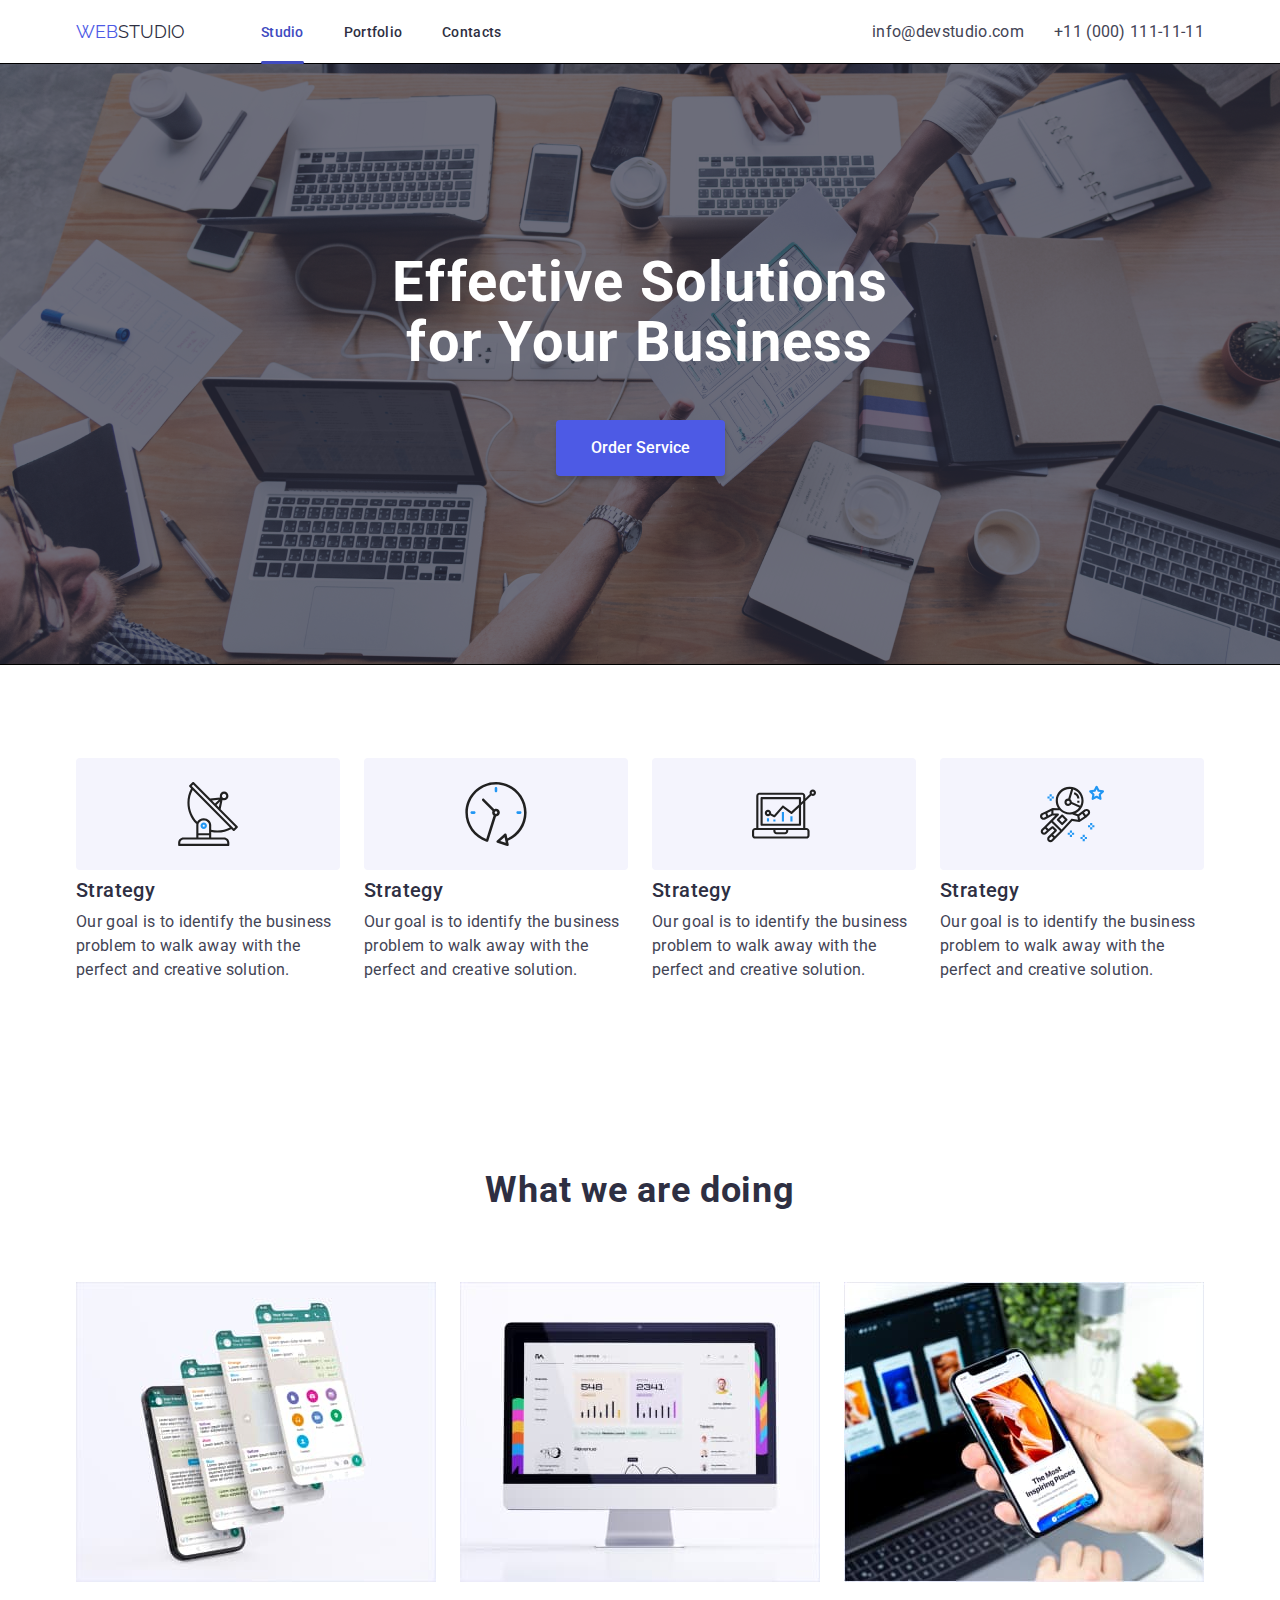
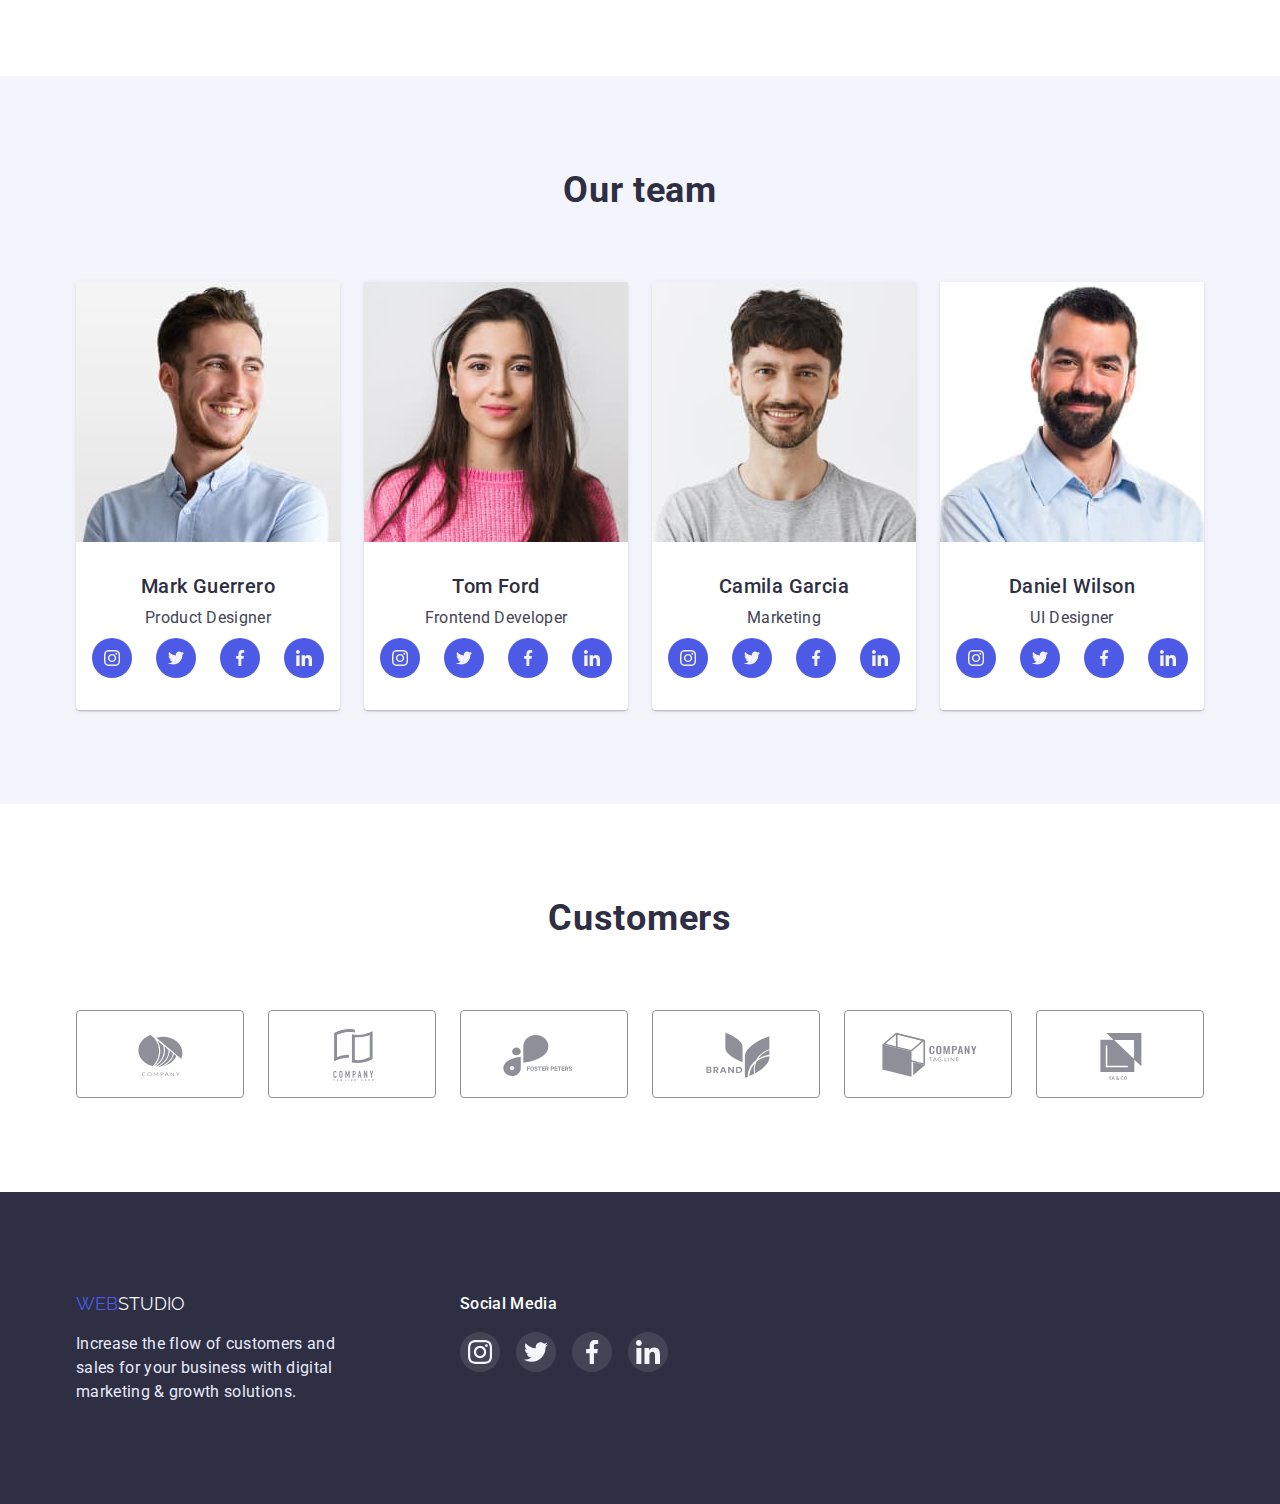
==== index.html @ 90d6e834 "Initial commit" ====
<!DOCTYPE html>
<html lang="en">
<head>
  <meta charset="UTF-8">
  <meta http-equiv="X-UA-Compatible" content="IE=edge">
  <meta name="viewport" content="width=device-width, initial-scale=1.0">
  <link rel="stylesheet" href="https://fonts.googleapis.com/css2?family=Raleway:wght@800&family=Roboto:wght@400;500;700&display=swap">
  <link rel="stylesheet" href="https://cdnjs.cloudflare.com/ajax/libs/modern-normalize/1.1.0/modern-normalize.min.css">
  <link rel="stylesheet" href="./styles.css/styles.css">
  <title>WebStudio</title>
</head>
<body>
  <header>
      <div class="container flex-container">
        <a class="link logo" href="./index.html">Web<span class="accent-logo">studio</span></a>
        <nav >
          <ul class="nav-flex">
            <li><a class="link link-header link-current" href="./index.html">Studio</a></li>
            <li><a class="link link-header" href="./portfolio.html">Portfolio</a>
            </li>
            <li><a class="link link-header" href="">Contacts</a></li>
          </ul>
        </nav>
        <ul class="contacts-flex">
          <li><a class="link adress-header" href="mailto:info@devstudio.com">info@devstudio.com</a></li>
          <li><a class="link adress-header" href="tel:+11-000-111-11-11">+11 (000) 111-11-11</a></li>
        </ul>
      </div>
  </header>
  <main>
    <section class="section-hero">
        <h1 class="title-text">Effective Solutions for Your Business</h1>
        <button class="btn-hero" type="button" data-modal-open > Order Service</button>
        
    </section>
    

    <section class="section">
      <div class="container">
        <h2 class="hide">Advantage</h2>
        <ul class="flex-list-advantage">
          <li class="box-adv">
            <div class="element-advantage">
              <svg class="icon-adv">
                <use href="./images/icons.svg#antenna">
                </use>
              </svg>
            </div>
            <h3 class="title-third">Strategy</h3>
            <p class="text-description">Our goal is to identify the business problem to walk away with the perfect and
              creative
              solution.</p>
          </li>

          <li class="box-adv">
            <div class="element-advantage">
              <svg class="icon-adv">
                <use href="./images/icons.svg#clock">
                </use>
              </svg>
            </div>
            <h3 class="title-third">Strategy</h3>
            <p class="text-description">Our goal is to identify the business problem to walk away with the perfect and
              creative
              solution.</p>
          </li>

          <li class="box-adv">
              <div class="element-advantage">
                <svg class="icon-adv">
                  <use href="./images/icons.svg#diagram">
                  </use>
                </svg>
              </div>
              <h3 class="title-third">Strategy</h3>
              <p class="text-description">Our goal is to identify the business problem to walk away with the perfect and
                creative
                solution.</p>
          </li>

          <li class="box-adv">
            <div class="element-advantage">
              <svg class="icon-adv">
                <use href="./images/icons.svg#astronaut">
                </use>
              </svg>
            </div>
            <h3 class="title-third">Strategy</h3>
            <p class="text-description">Our goal is to identify the business problem to walk away with the perfect and
              creative
              solution.</p>
          </li>
        </ul>
      </div>
    </section>

    <section class="section">
      <div class="container">
        <h2 class="second-title">What we are doing</h2>
        <ul class="flex-works">
          <li class="element-foto"><img src="./images/img1.jpg" alt="computer" width="360" height="300"></li>
          <li class="element-foto"><img src="./images/img2.jpg" alt="mobile" width="360" height="300"></li>
          <li class="element-foto"><img src="./images/img3.jpg" alt="mobile2" width="360" height="300"></li>
        </ul>
      </div>
    </section>
    
    <section class="section section-team">
      <div class="container">
        <h2 class="second-title">Our team</h2>
        <ul class="flex-team">
          <li class="flex-card">
            <img class="card-foto" src="./images/team1.jpg" alt="person1">
            <div class="box-card">
              <h3 class="title-third">Mark Guerrero</h3>
              <p class="text-description test-">Product Designer</p>
              <ul class="socials">
                <li><a class="link-icon" href="">
                  <svg class="socials-icon" width="16" height="16">
                    <use href="./images/icons.svg#instagram">
                    </use>
                  </svg>
                </a></li>
                <li><a class="link-icon" href="">
                  <svg class="socials-icon" width="16" height="16">
                    <use href="./images/icons.svg#twitter">
                    </use>
                  </svg>
                </a></li>
                <li><a class="link-icon" href="">
                  <svg class="socials-icon" width="16" height="16">
                    <use href="./images/icons.svg#facebook">
                    </use>
                  </svg>
                </a></li>
                <li><a class="link-icon" href="">
                  <svg class="socials-icon" width="16" height="16">
                    <use href="./images/icons.svg#linkedin">
                    </use>
                  </svg>
                </a></li>
              </ul>
            </div>
          </li>
          <li class="flex-card">
            <img class="card-foto" src="./images/team2.jpg" alt="person2">
            <div class="box-card">
              <h3 class="title-third">Tom Ford</h3>
              <p class="text-description">Frontend Developer</p>
              <ul class="socials">
                <li><a class="link-icon" href="">
                    <svg class="socials-icon" width="16" height="16">
                      <use href="./images/icons.svg#instagram">
                      </use>
                    </svg>
                  </a></li>
                <li><a class="link-icon" href="">
                    <svg class="socials-icon" width="16" height="16">
                      <use href="./images/icons.svg#twitter">
                      </use>
                    </svg>
                  </a></li>
                <li><a class="link-icon" href="">
                    <svg class="socials-icon" width="16" height="16">
                      <use href="./images/icons.svg#facebook">
                      </use>
                    </svg>
                  </a></li>
                <li><a class="link-icon" href="">
                    <svg class="socials-icon" width="16" height="16">
                      <use href="./images/icons.svg#linkedin">
                      </use>
                    </svg>
                  </a></li>
              </ul>
            </div>
          </li>
          <li class="flex-card">
            <img class="card-foto" src="./images/team3.jpg" alt="person3">
            <div class="box-card">
              <h3 class="title-third">Camila Garcia</h3>
              <p class="text-description">Marketing</p>
              <ul class="socials">
                <li><a class="link-icon" href="">
                    <svg class="socials-icon" width="16" height="16">
                      <use href="./images/icons.svg#instagram">
                      </use>
                    </svg>
                  </a></li>
                <li><a class="link-icon" href="">
                    <svg class="socials-icon" width="16" height="16">
                      <use href="./images/icons.svg#twitter">
                      </use>
                    </svg>
                  </a></li>
                <li><a class="link-icon" href="">
                    <svg class="socials-icon" width="16" height="16">
                      <use href="./images/icons.svg#facebook">
                      </use>
                    </svg>
                  </a></li>
                <li><a class="link-icon" href="">
                    <svg class="socials-icon" width="16" height="16">
                      <use href="./images/icons.svg#linkedin">
                      </use>
                    </svg>
                  </a></li>
              </ul>
            </div>
          </li>
          <li class="flex-card">
            <img class="card-foto" src="./images/team4.jpg" alt="person4">
            <div class="box-card">
              <h3 class="title-third">Daniel Wilson</h3>
              <p class="text-description">UI Designer</p>
              <ul class="socials">
                <li><a class="link-icon" href="">
                    <svg class="socials-icon" width="16" height="16">
                      <use href="./images/icons.svg#instagram">
                      </use>
                    </svg>
                  </a></li>
                <li><a class="link-icon" href="">
                    <svg class="socials-icon" width="16" height="16">
                      <use href="./images/icons.svg#twitter">
                      </use>
                    </svg>
                  </a></li>
                <li><a class="link-icon" href="">
                    <svg class="socials-icon" width="16" height="16">
                      <use href="./images/icons.svg#facebook">
                      </use>
                    </svg>
                  </a></li>
                <li><a class="link-icon" href="">
                    <svg class="socials-icon" width="16" height="16">
                      <use href="./images/icons.svg#linkedin">
                      </use>
                    </svg>
                  </a></li>
              </ul>
            </div>
          </li>
        </ul>
      </div>

    </section>
    <section class="section">
      <div class="container">
        <h2 class="second-title">Customers</h2>
        <ul class="flex-customers">
          <li><a class="customers-bg" href="">
            <svg class="icon-customers">
              <use href="./images/icons.svg#client1"></use> 
            </svg>
          </a></li>
          <li><a class="customers-bg" href="">
            <svg class="icon-customers">
              <use href="./images/icons.svg#client2"></use> 
            </svg>
          </a></li>
          <li><a class="customers-bg" href="">
            <svg class="icon-customers">
              <use href="./images/icons.svg#client3"></use> 
            </svg>
          </a></li>
          <li><a class="customers-bg" href="">
            <svg class="icon-customers">
              <use href="./images/icons.svg#client4"></use> 
            </svg>
          </a></li>
          <li><a class="customers-bg" href="">
            <svg class="icon-customers">
              <use href="./images/icons.svg#client5"></use> 
            </svg>
          </a></li>
          <li><a class="customers-bg" href="">
            <svg class="icon-customers">
              <use href="./images/icons.svg#client6"></use> 
            </svg>
          </a></li>
        </ul>
      </div>
      
    </section>

  </main>

  <footer class="bg-footer">
    <div class="container flex-footer">
        <div class="footer-box1">
          <a class="link logo" href="./index.html">Web<span class="accent-logo-footer">studio</span></a>
          <p class="info-footer">Increase the flow of customers and sales for your business with digital marketing & growth
            solutions.</p>
        </div>
        <div class="footer-box2">
          <p class="media-footer">social media</p>
          <ul class="links-footer">
            <li><a class="link-icon bg-footer-icon" href="">
                <svg class="socials-icon" width="24" height="24">
                  <use href="./images/icons.svg#instagram">
                  </use>
                </svg>
              </a>
            </li>
            <li><a class="link-icon bg-footer-icon" href="">
                <svg class="socials-icon" width="24" height="24">
                  <use href="./images/icons.svg#twitter">
                  </use>
                </svg>
              </a>
            </li>
            <li><a class="link-icon bg-footer-icon" href="">
                <svg class="socials-icon" width="24" height="24">
                  <use href="./images/icons.svg#facebook">
                  </use>
                </svg>
              </a>
            </li>
            <li><a class="link-icon bg-footer-icon" href="">
                <svg class="socials-icon" width="24" height="24">
                  <use href="./images/icons.svg#linkedin">
                  </use>
                </svg>
              </a>
            </li>
          </ul>
        </div>
    </div>
  </footer>
  <div class="backdrop is-hidden" data-modal>
    <div class="modal">
      <button class="btn-close" type="button" data-modal-close>
        <svg>
          <use href="./images/icons.svg#icon-closed"></use>
        </svg>
      </button>
      <p class="text-modal"> Оставьте вашу заявку и мы с вами свяжемся </p>
    </div>
  </div>
  <script src="./js/modal.js">
    
  </script>
</body>
</html>
---- styles.css/styles.css ----
:root{
  --Iris:#4D5AE5;
  --Ocean:#404BBF;
  --NAVY-BLUE:#2E2F42;
  --SLATE:#434455;
  --LIGHTSLATE:#8E8F99;
  --CLOUD:#F4F4FD;
  --CORNFLOWER:#E7E9FC;
  --GREEN:#31D0AA;
  --GREY:2E2F42;
  --NAVYBLUEMODAL:#2E2F42;
  --Button:#2196F3;


}
body{
  font-family: Roboto, sans-serif;
}
li{
  list-style: none;
}
ul{
  padding-inline-start: 0;
  margin-bottom: 0px;
  margin-top: 0px;
}
p,h1,h2{
  margin-top: 0px;
  margin-bottom: 0;
}
.link{
  text-decoration: none;
}
img{
  display: block;
}
.container{
  width: 1158px;
  /* outline: 2px solid #a7a658; */
  padding-left: 15px;
  padding-right: 15px;
  margin: 0 auto;
}
.section {
  padding-top: 94px;
  padding-bottom: 94px;
  /* outline:1px solid #c1ad3e; */
}
.flex-container{
  display: flex;
  flex-wrap: wrap;
  align-items: center;

}
.nav-flex{
  display: flex;
  margin-left: 76px;
}
.nav-flex li+li {
  margin-left: 40px;
}
.contacts-flex{
  display: flex;
  margin-left: auto;
}
.contacts-flex li+li{
  margin-left: 30px;
}
.adress-header {
  font-weight: 400;
  font-size: 16px;
  line-height: 24px;
  letter-spacing: 0.02em;
  color: var(--SLATE);
  transition: color 250ms cubic-bezier(0.4, 0, 0.2, 1);

}


.logo{
  text-transform:uppercase;
  color: var(--Iris);
  font-family: Raleway;
  font-size: 18px;
  line-height: 24px;
}
.accent-logo{
  color: var(--NAVY-BLUE);
}
.link-header{
  font-weight: 500;
  font-size: 14px;
  line-height: 16px;
  letter-spacing: 0.02em;

  color: var(--NAVY-BLUE);
  padding-top: 24px;
  padding-bottom: 24px;
  display: block;

  transition: color 250ms cubic-bezier(0.4, 0, 0.2, 1);
}
.link-header:hover,
.link-header:focus,
.adress-header:hover,
.adress-header:focus{
  color: var(--Ocean);
}

.line {
  border-bottom: 1px solid #E7E9FC;
  box-shadow: 0px 2px 1px rgba(46, 47, 66, 0.08), 0px 1px 1px rgba(46, 47, 66, 0.16), 0px 1px 6px rgba(46, 47, 66, 0.08);
}


.link-header{
  position: relative;
}
.link-header::after {
  content: "";
  position: absolute;
  display: block;

  bottom: 0;
  left: 0;
  border-radius: 2px;

  width: 100%;
  height: 3px;
  background-color: var(--Ocean);
  
  transform: scaleX(0);
  transform-origin: left;
  transition: transform 500ms cubic-bezier(0.4,0,0.2,1);
}
.link-current::after {
  content: "";
  position: absolute;
  display: block;

  bottom: 0;
  left: 0;
  border-radius: 2px;

  width: 100%;
  height: 3px;
  background-color: var(--Ocean);
  transform: none;

}
.link-header:hover::after{
  transform: scaleX(1);
}
.link-current{
  color: var(--Ocean);
}

/* Hero */
.section-hero {
  padding-top: 188px;
  padding-bottom: 188px;
  background-color: #2F303A;
  text-align: center;
  max-width: 1440px;
  margin-left: auto;
  margin-right: auto;
  outline: 1px solid black;
  background-image: url(../images/SVG/Dark-bg.svg), 
  url(../images/people-office1.jpg);
}


.title-text{
  color:#FFF;
  font-size: 56px;
  line-height: 60px;
  text-align: center;
  letter-spacing: 0.02em;
  margin: 0 auto 48px;
  width: 500px;
}
.btn-hero{
  background-color:var(--Iris);
  color:#FFF;
  cursor: pointer;
  width: 169px;
  height: 56px;
  border-radius: 4px;
  box-shadow: 0px 4px 4px rgba(0, 0, 0, 0.15);;
  font-weight: 500;
  font-size: 16px;
  border: none;

  transition: background-color 250ms cubic-bezier(0.4, 0, 0.2, 1),
  color 250ms cubic-bezier(0.4, 0, 0.2, 1),
  box-shadow 250ms cubic-bezier(0.4, 0, 0.2, 1);
}

.btn-hero:hover {
    background-color: var(--Ocean);
  }

/* Section-Advantage */

.hide {
  position: absolute;
  width: 1px;
  height: 1px;
  margin: -1px;
  padding: 0;
  overflow: hidden;
  border: 0;
  clip: rect(0 0 0 0);

}
.flex-list-advantage{
  display: flex;
  flex-wrap: wrap;
}
.box-adv{
  width: calc((100% - 72px)/4);
}
.box-adv:not(:last-child){
  margin-right: 24px;
}

.element-advantage{
  display: flex;
  height: 112px;
  width: 264px;
  background-color: var(--CLOUD);
  border-radius: 4px;
  margin-bottom: 8px;
  justify-content: center;
  align-items: center;

}
.icon-adv{
  width: 64px;
  height: 64px;
  fill: var(--NAVY-BLUE);
}
.box-adv{
  width: 264px;
}

.second-title {
  font-weight: 700;
  font-size: 36px;
  line-height: 40px;
  text-align: center;
  letter-spacing: 0.02em;
  color: var(--NAVY-BLUE);
  margin-top: 0px;
  margin-bottom: 72px;

}
.title-third{
  font-weight: 500;
  font-size: 20px;
  line-height: 24px;
  letter-spacing: 0.02em;
  color: var(--NAVY-BLUE);
  margin-top: 0px;
  margin-bottom: 8px;
}

.text-description{
  font-weight: 400;
  font-size: 16px;
  line-height: 24px;
  letter-spacing: 0.02em;
  color: var(--SLATE);
}


/* What we do */
.flex-works{
  display: flex;
  flex-wrap: wrap;

}
.element-foto{
  width: calc((100% - 2*24px)/3);
}
.element-foto:not(:last-child){
  margin-right: 24px;
}

/* Our team  */
.section-team{
  background-color: var(--CLOUD);
}
.flex-team{
  display: flex;
  column-gap: 24px;
}
.flex-card{
  width: 264px;
  /* outline: 1px dashed blue; */
  box-shadow: 0px 1px 6px rgba(46, 47, 66, 0.08), 0px 1px 1px rgba(46, 47, 66, 0.16), 0px 2px 1px rgba(46, 47, 66, 0.08);
  border-radius: 0px 0px 4px 4px;
  background-color: #fff;
}

.socials{
  display: flex;
  flex-wrap: wrap;
  justify-content: center;
  margin-top: 8px;
}

.socials li:not(:last-child){
  margin-right: 24px;
}
.box-card {
  text-align: center;
  padding-top: 32px;
  padding-bottom: 32px;
}

.socials-icon{
  fill:var(--CLOUD);
}
.link-icon{
  display: flex;
  width: 40px;
  height: 40px;

  background-color: var(--Iris);
  border-radius: 50%;

  justify-content: center;
  align-items: center;

  transition: background-color 250ms cubic-bezier(0.4, 0, 0.2, 1);
}
.link-icon:hover{
  background-color: var(--Ocean);
}



/* Customers */
.flex-customers{
  display: flex;
  flex-wrap: wrap;
}

.flex-customers li:not(:last-child){
  margin-right: 24px;
}
.customers-bg{
  width: 168px;
  height: 88px;
  background-color: #fff;
  color: var(--LIGHTSLATE);
  border: 1px solid #8E8F99;
  border-radius: 4px;
  display: flex;
  justify-content: center;
  align-items: center;

  transition: color 250ms cubic-bezier(0.4, 0, 0.2, 1),
  border 250ms cubic-bezier(0.4, 0, 0.2, 1);

}
.icon-customers{
  width: 104px;
  height: 56px;
  fill:currentColor;
}
.customers-bg:hover{
  color: var(--Ocean);
  border: 1px solid var(--Ocean);
}

/* Footer */
.bg-footer{
  background-color: var(--NAVY-BLUE);
  padding-top: 100px;
  padding-bottom: 100px;
}
.accent-logo-footer{
  color:var(--CLOUD)
}
.info-footer{
  font-weight: 400;
  font-size: 16px;
  line-height: 24px;
  letter-spacing: 0.02em;
  color: var(--CORNFLOWER);
  margin-bottom: 0;
  /* margin-top: 16px; */
}
.media-footer{
  font-weight: 500;
  font-size: 16px;
  line-height: 24px;
  letter-spacing: 0.02em;
  color: #FFF;
  margin-bottom: 16px;
  text-transform: capitalize;
}
.flex-footer{
  display: flex;
  flex-wrap: wrap;
}
.footer-box1{
  width:264px;
}

.footer-box1 a {
  display: inline-block;
  margin-bottom: 16px;
}
.footer-box2{
  margin-left: 120px;
}
/* .footer-box3{
  margin-left: 80px;
} */
.links-footer{
  display: flex;
  flex-wrap:wrap;
}
.links-footer li:not(:last-child){
  margin-right: 16px;
}
.bg-footer-icon{
  background-color: rgba(255, 255, 255, 0.1);
  transition: background-color 250ms cubic-bezier(0.4, 0, 0.2, 1);
}
.bg-footer-icon:hover{
  background-color: var(--GREEN);
}


/* Potfolio */

.buttons-main{
  display: flex;
  flex-wrap: wrap;
  /* outline: 1px dashed blue; */
  justify-content: center;
  margin-bottom: 72px;
}
.buttons-main li:not(:last-child){
  margin-right: 24px;   
}

.btn-main{
  background-color: var(--CLOUD);
  color: var(--Iris);
  border: 1px solid var(--CORNFLOWER);
  border-radius: 4px;
  padding: 12px 24px;

  font-weight: 500;
  font-size: 16px;
  line-height: 24px;
  letter-spacing: 0.04em;

  cursor: pointer;

  transition: background-color 250ms cubic-bezier(0.4, 0, 0.2, 1),
  color 250ms cubic-bezier(0.4, 0, 0.2, 1),
  box-shadow 250ms cubic-bezier(0.4, 0, 0.2, 1),
  border-color 250ms cubic-bezier(0.4, 0, 0.2, 1);
}
.btn-main:hover{
  background-color: var(--Iris);
  color: white;
  box-shadow: 0px 3px 1px rgba(0, 0, 0, 0.1), 0px 2px 1px rgba(0, 0, 0, 0.08), 0px 2px 2px rgba(0, 0, 0, 0.12);
  border-color: var(--Iris);
}
/* Examples */
.flex-examples{
  display: flex;
  flex-wrap: wrap;
}
.box-description{
  padding-left: 16px;
  padding-top: 20px;
  padding-bottom: 20px;
  border: 0.5px solid #F4F4FD;
}
.title-card{
  font-weight: 500;
  font-size: 20px;
  line-height: 24px;
  letter-spacing: 0.02em;
  color: var(--NAVY-BLUE);
  margin-bottom: 8px;
}

.examples-item:not(:nth-child(3n)){
  margin-right: 24px;
}
.examples-item{
  margin-bottom: 48px;
  background: #FFF;
  width: calc((100% - 2 * 24px)/3);

}
.link-examples {
  box-shadow: 0px 1px 6px rgba(46, 47, 66, 0.08);
  display: block;

  transition: box-shadow 250ms cubic-bezier(0.4, 0, 0.2, 1);
  
}

.link-examples:hover {
  box-shadow: 0px 1px 6px rgba(46, 47, 66, 0.08), 0px 1px 1px rgba(46, 47, 66, 0.16), 0px 2px 1px rgba(46, 47, 66, 0.08);
}
.examples-item:nth-last-child(-n+3){
  margin-bottom: 0px;
}

.box-thumb{
  position: relative;
  overflow: hidden;

}
.product-overlay{
  position: absolute;
  /* content: "";
  display: inline-block; */
  top: 0;
  left: 0;
  width: 100%;
  height: 100%;

  background-color:rgba(77, 90, 229, 0.9);
  opacity: 1;
  transform: translateY(110%);
  transform-origin: bottom;

  transition: transform 250ms cubic-bezier(0.4,0,0.2,1),
  background-color 250ms cubic-bezier(0.4, 0, 0.2, 1);
}
.link-examples:hover .product-overlay{
  opacity: 1;
  transform: translateY(0);
}
.text-overlay{
  position: absolute;
  top: 40px;
  left: 32px;
  right: 32px;
  /* transform: translate(-50%,-50%); */

  font-weight: 400;
  font-size: 16px;
  line-height: 24px;
  /* or 150% */

  letter-spacing: 0.02em;
  color: #F4F4FD;
 
}


/* modal */
.backdrop{
  position: fixed;
  top: 0;
  left: 0;
  background-color: rgba(46, 47, 66, 0.4);;
  width: 100%;
  height: 100%;
  opacity: 1;
  transition: opacity 500ms cubic-bezier(0.4, 0, 0.2, 1);
 
}
.backdrop.is-hidden{
  opacity: 0;
  pointer-events: none;
  visibility: hidden;
}
.backdrop.is-hidden .modal {
  transform:translate(-50%, -50%) scale(1.1);
}

.modal{
  position: absolute;
  top: 50%;
  left: 50%;
  transform: translate(-50%, -50%) scale(1);
  transition: transform 350ms cubic-bezier(0.4, 0, 0.2, 1);

  width: 408px;
  height: 576px;
  padding: 15px 20px;
  background: #FCFCFC;
  box-shadow: 0px 1px 1px rgba(0, 0, 0, 0.14), 0px 1px 3px rgba(0, 0, 0, 0.12), 0px 2px 1px rgba(0, 0, 0, 0.2);
  border-radius: 4px;
  margin: 0 auto;
  text-align: center;

}
.btn-close{
  position: absolute;
  display: flex;
  top: 24px;
  right: 24px;
  width: 24px;
  height: 24px;
  padding: 8px 8px;

  justify-content: center;
  align-items: center;


  background-color:var(--CORNFLOWER);
  border-radius: 50px;
  border: 1px solid rgba(0, 0, 0, 0.1);
  cursor: pointer;
}
.text-modal{
  margin: 50% auto;
}
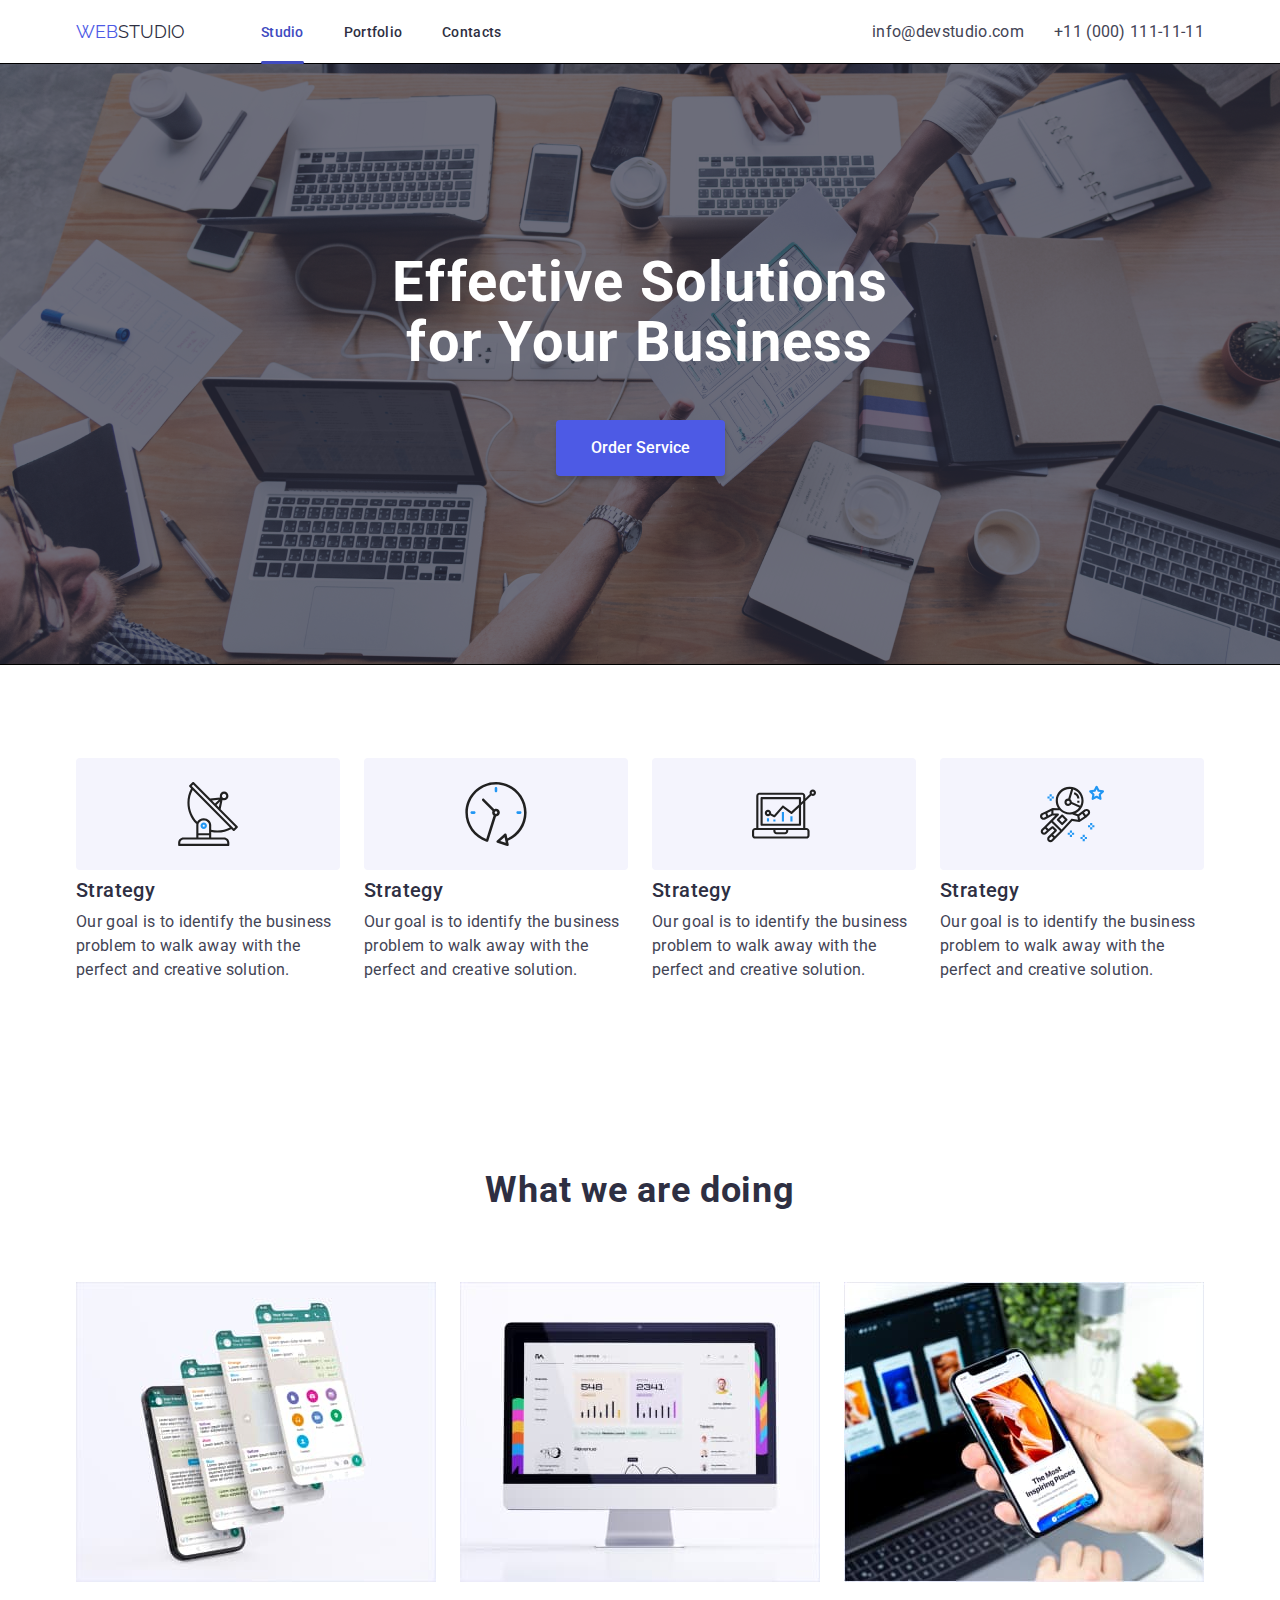
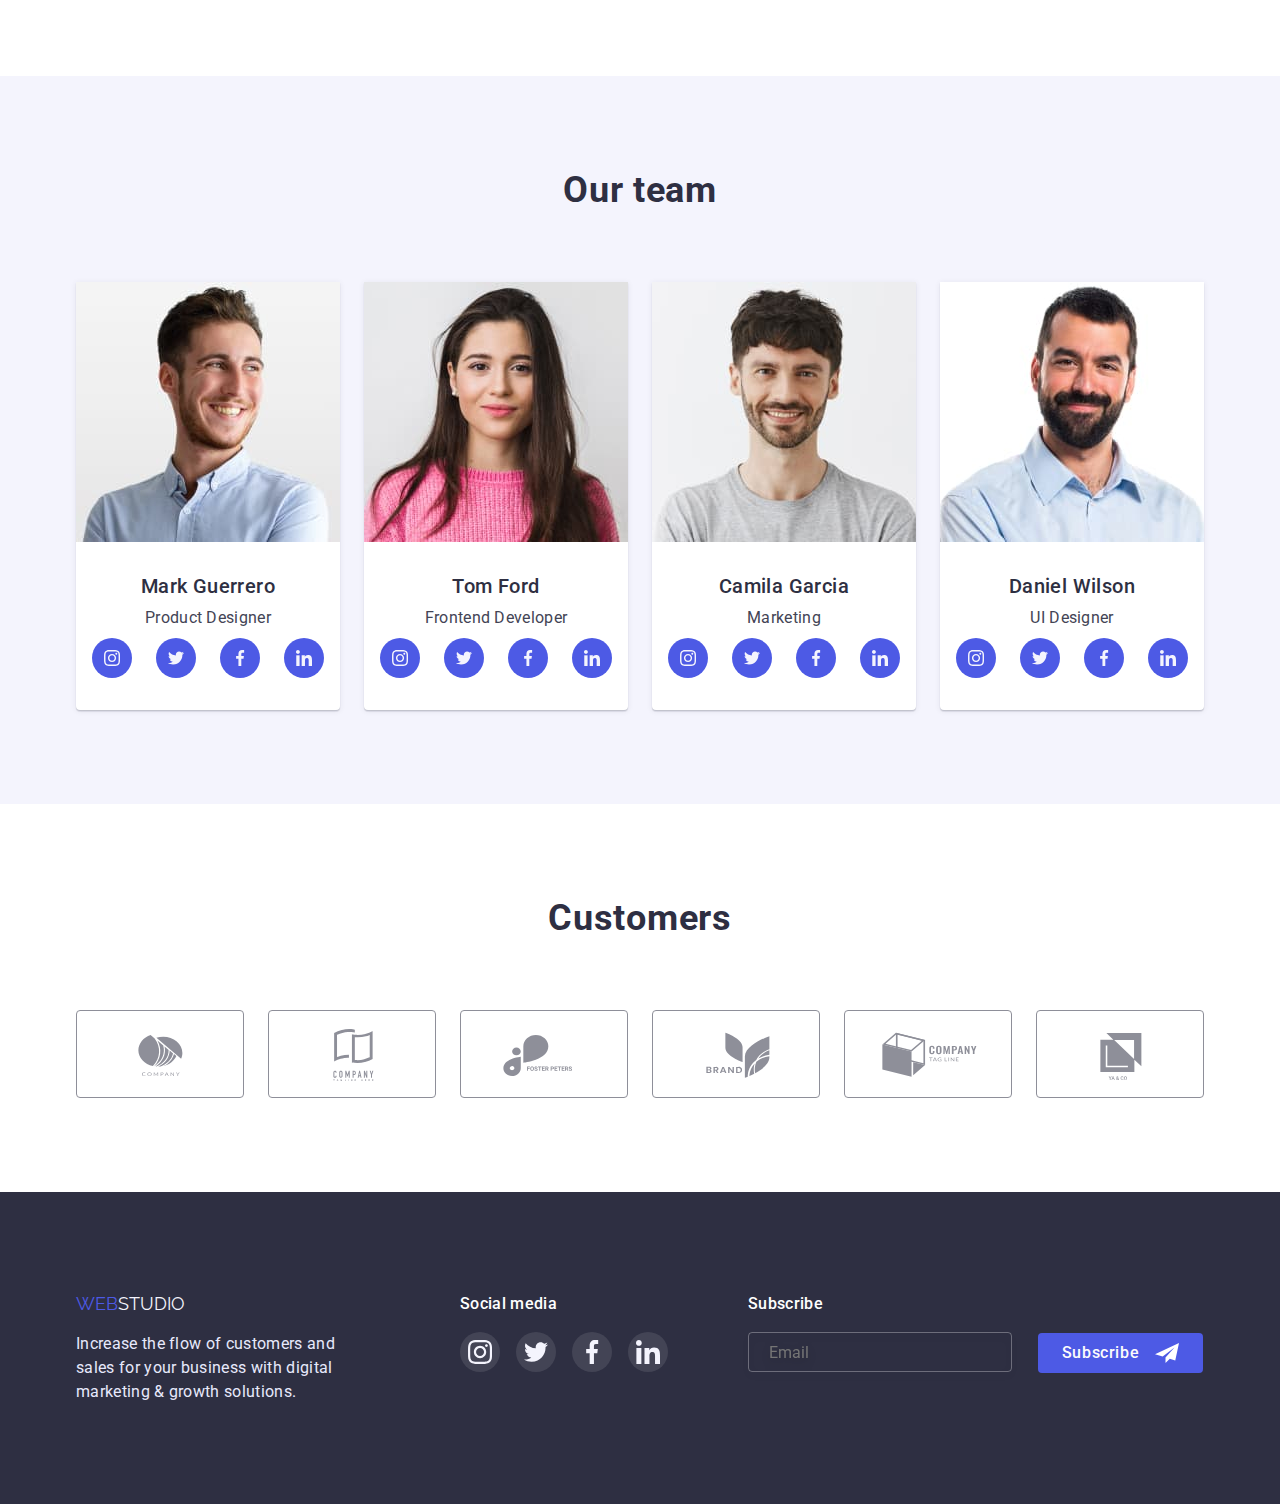
==== commit 7ea2c865: "/" ====
--- a/index.html
+++ b/index.html
@@ -294,7 +294,7 @@
             solutions.</p>
         </div>
         <div class="footer-box2">
-          <p class="media-footer">social media</p>
+          <p class="media-footer">Social media</p>
           <ul class="links-footer">
             <li><a class="link-icon bg-footer-icon" href="">
                 <svg class="socials-icon" width="24" height="24">
@@ -326,16 +326,59 @@
             </li>
           </ul>
         </div>
+        <div class="subscribe-footer">
+          <p class="media-footer">Subscribe</p>
+          <input type="email" class="input-email" name="email-footer" placeholder="Email">
+          <button type="submit" class="btn-subscribe">Subscribe 
+            <svg class="frame-footer" width="24" height="24">
+              <use href="./images/icons.svg#frame"></use>
+            </svg>
+          </button>
+        </div>
     </div>
   </footer>
   <div class="backdrop is-hidden" data-modal>
     <div class="modal">
-      <button class="btn-close" type="button" data-modal-close>
-        <svg>
-          <use href="./images/icons.svg#icon-closed"></use>
-        </svg>
-      </button>
-      <p class="text-modal"> Оставьте вашу заявку и мы с вами свяжемся </p>
+      <div class="intro-modal">
+        <button class="btn-close" type="button" data-modal-close>
+          <svg width="8" height="8">
+            <use href="./images/icons.svg#icon-closed"></use>
+          </svg>
+        </button>
+        <p class="text-modal"> Оставьте вашу заявку и мы с вами свяжемся </p>
+      </div>
+      <div class="form">
+        <div class="form-modal">
+          <label for="name" class="form-label">Name </label>
+          <input class="form-input" id="name" type="text" name="name" placeholder=" ">
+          <svg class="icon-modal" width="18" height="18">
+            <use href="./images/icons.svg#person"></use>
+          </svg>
+        </div>
+        <div class="form-modal">
+          <label class="form-label" for="tel">Phone </label>
+          <input class="form-input" id="tel" type="tel" name="tel" placeholder=" " autocomplete="off">
+          <svg class="icon-modal" width="18" height="24">
+            <use href="./images/icons.svg#phone"></use>
+          </svg>
+        </div>
+        <div class="form-modal">
+          <label class="form-label" for="email">Email </label>
+          <input class="form-input" id="email" type="email" name="email" placeholder=" ">
+          <svg class="icon-modal" width="18" height="24">
+            <use href="./images/icons.svg#email"></use>
+          </svg>
+        </div>
+        <div class="form-modal">
+          <label class="form-label" for="comment">Текст</label>
+          <textarea class="form-comment" id="comment"name="comment" cols="10" rows="6" placeholder="Text input"></textarea>
+        </div>
+      </div>
+      <div class="policy">
+        <input type="checkbox" class="checkbox" name="checkbox">
+        <p class="text-policy">I accept the terms and conditions of the <a href="" class="text-policy-link">Privacy Policy</a></p>
+      </div>
+      <button type="submit" class="submit-btn">Send</button>
     </div>
   </div>
   <script src="./js/modal.js">
--- a/styles.css/styles.css
+++ b/styles.css/styles.css
@@ -7,7 +7,7 @@
   --CLOUD:#F4F4FD;
   --CORNFLOWER:#E7E9FC;
   --GREEN:#31D0AA;
-  --GREY:2E2F42;
+  --GREY:#2E2F42;
   --NAVYBLUEMODAL:#2E2F42;
   --Button:#2196F3;
 
@@ -400,7 +400,6 @@
   letter-spacing: 0.02em;
   color: #FFF;
   margin-bottom: 16px;
-  text-transform: capitalize;
 }
 .flex-footer{
   display: flex;
@@ -417,9 +416,9 @@
 .footer-box2{
   margin-left: 120px;
 }
-/* .footer-box3{
+.footer-box3{
   margin-left: 80px;
-} */
+}
 .links-footer{
   display: flex;
   flex-wrap:wrap;
@@ -434,6 +433,59 @@
 .bg-footer-icon:hover{
   background-color: var(--GREEN);
 }
+.input-email{
+  width: 264px;
+  height: 40px;
+  border: 1px solid rgba(255, 255, 255, 0.3);
+  filter: drop-shadow(0px 4px 4px rgba(0, 0, 0, 0.15));
+  border-radius: 4px;
+  background-color: transparent;
+  margin-right: 22px;
+  padding-left: 20px;
+}
+.input-email:focus{
+  outline: none;
+  color: white;
+}
+.subscribe-footer{
+  margin-left: 80px;
+}
+
+.btn-subscribe{
+  display: inline-flex;
+  width: 165px;
+  height: 40px;
+
+  align-items: center;
+  text-align: center;
+  justify-content: center;
+
+  letter-spacing: 0.04em;
+  font-weight: 500;
+  font-size: 16px;
+  line-height: 24px;
+
+  background-color: var(--Iris);
+  border-radius: 4px;
+  border: none;
+  color: #FCFCFC;
+
+  transition: background-color 250ms cubic-bezier(0.4, 0, 0.2, 1),
+  color 250ms cubic-bezier(0.4, 0, 0.2, 1);
+
+}
+.btn-subscribe:hover{
+  cursor: pointer;
+}
+.btn-footer:hover{
+  cursor: pointer;
+  background-color: var(--Ocean);
+}
+.frame-footer{
+  margin-left: 16px;
+}
+
+
 
 
 /* Potfolio */
@@ -577,7 +629,7 @@
 .backdrop.is-hidden{
   opacity: 0;
   pointer-events: none;
-  visibility: hidden;
+  /* visibility: hidden; */
 }
 .backdrop.is-hidden .modal {
   transform:translate(-50%, -50%) scale(1.1);
@@ -591,14 +643,12 @@
   transition: transform 350ms cubic-bezier(0.4, 0, 0.2, 1);
 
   width: 408px;
-  height: 576px;
-  padding: 15px 20px;
+  /* height: 576px; */
+  padding: 24px 24px;
   background: #FCFCFC;
   box-shadow: 0px 1px 1px rgba(0, 0, 0, 0.14), 0px 1px 3px rgba(0, 0, 0, 0.12), 0px 2px 1px rgba(0, 0, 0, 0.2);
   border-radius: 4px;
   margin: 0 auto;
-  text-align: center;
-
 }
 .btn-close{
   position: absolute;
@@ -607,19 +657,156 @@
   right: 24px;
   width: 24px;
   height: 24px;
-  padding: 8px 8px;
-
   justify-content: center;
   align-items: center;
-
 
   background-color:var(--CORNFLOWER);
   border-radius: 50px;
   border: 1px solid rgba(0, 0, 0, 0.1);
   cursor: pointer;
 }
+.btn-close:focus{
+  background-color: var(--Ocean);
+  border: none;
+  fill: #FCFCFC;
+}
+
 .text-modal{
-  margin: 50% auto;
-}
-
-
+  margin-top:48px;
+  margin-bottom: 1px;
+  text-align: center;
+}
+
+.form{
+  padding-top: 30px;
+}
+.form-modal{
+  position: relative;
+  display: flex;
+  flex-direction: column;
+  border-radius: 4px;
+} 
+
+.form-modal:not(:last-child){
+  margin-bottom: 30px;
+}
+  
+.form-label{
+  position: absolute;
+  display: block;
+
+  font-weight: 400;
+  font-size: 12px;
+  line-height: 14px;
+  letter-spacing: 0.01em;
+
+  color: var(--LIGHTSLATE);
+  top: -20px;
+
+
+}
+.form-input{
+  padding-left: 40px;
+  padding: 10px 40px;
+
+  height: 40px;
+  border-radius: 4px;
+  border: 1px solid gray;
+}
+
+/* .form-input:focus .icon-bg-modal{
+  background-color: #404BBF;
+} */
+
+.form-comment::placeholder{
+  font-weight: 400;
+  font-size: 12px;
+  line-height: 14px;
+  letter-spacing: 0.04em;
+  color: rgba(117, 117, 117, 0.5);
+}
+.icon-modal{
+  position: absolute;
+  top: 50%;
+  left: 16px;
+  transform: translateY(-50%);
+  fill: var(--NAVY-BLUE);
+  transition: fill 250ms cubic-bezier(0.4, 0, 0.2, 1);
+}
+.line-modal{
+  position: absolute;
+  left: 40px;
+}
+.form-input:focus ~ .icon-modal{
+  fill: var(--Iris);
+}
+
+.form-comment {
+  resize: none;
+  outline: none;
+  padding: 10px 20px;  
+  border-radius: 4px;
+  border: 1px solid gray;
+    }
+
+.form-input:focus,
+.form-comment:focus{
+  border-color:var(--Iris);
+  outline: none;
+}
+
+.text-policy{
+  font-weight: 400;
+  font-size: 12px;
+  line-height: 14px;
+  letter-spacing: 0.04em;
+  color: #757575;
+}
+
+.text-policy-link{
+  color: var(--Iris);
+  text-decoration: underline;
+}
+
+.policy{
+  display: flex;
+  margin-top: 24px;
+  margin-bottom: 24px;
+  align-items: center;
+}
+.checkbox{
+  margin-right: 10px;
+  width: 16px;
+  height: 16px;
+}
+.submit-btn{
+  display: block;
+  margin: 0 auto;
+  width: 169px;
+  height: 59px;
+
+  padding: 16px 32px;
+  background-color: var(--Iris);
+  box-shadow: 0px 4px 4px rgba(0, 0, 0, 0.15);
+  border-radius: 4px;
+  border: none;
+
+  color: #FCFCFC;
+  font-weight: 500;
+  font-size: 16px;
+  line-height: 24px;
+ 
+  transition: background-color 250ms cubic-bezier(0.4, 0, 0.2, 1);
+
+
+}
+.submit-btn:hover{
+  cursor: pointer;
+  background-color: var(--Ocean);
+}
+
+
+
+
+
+
